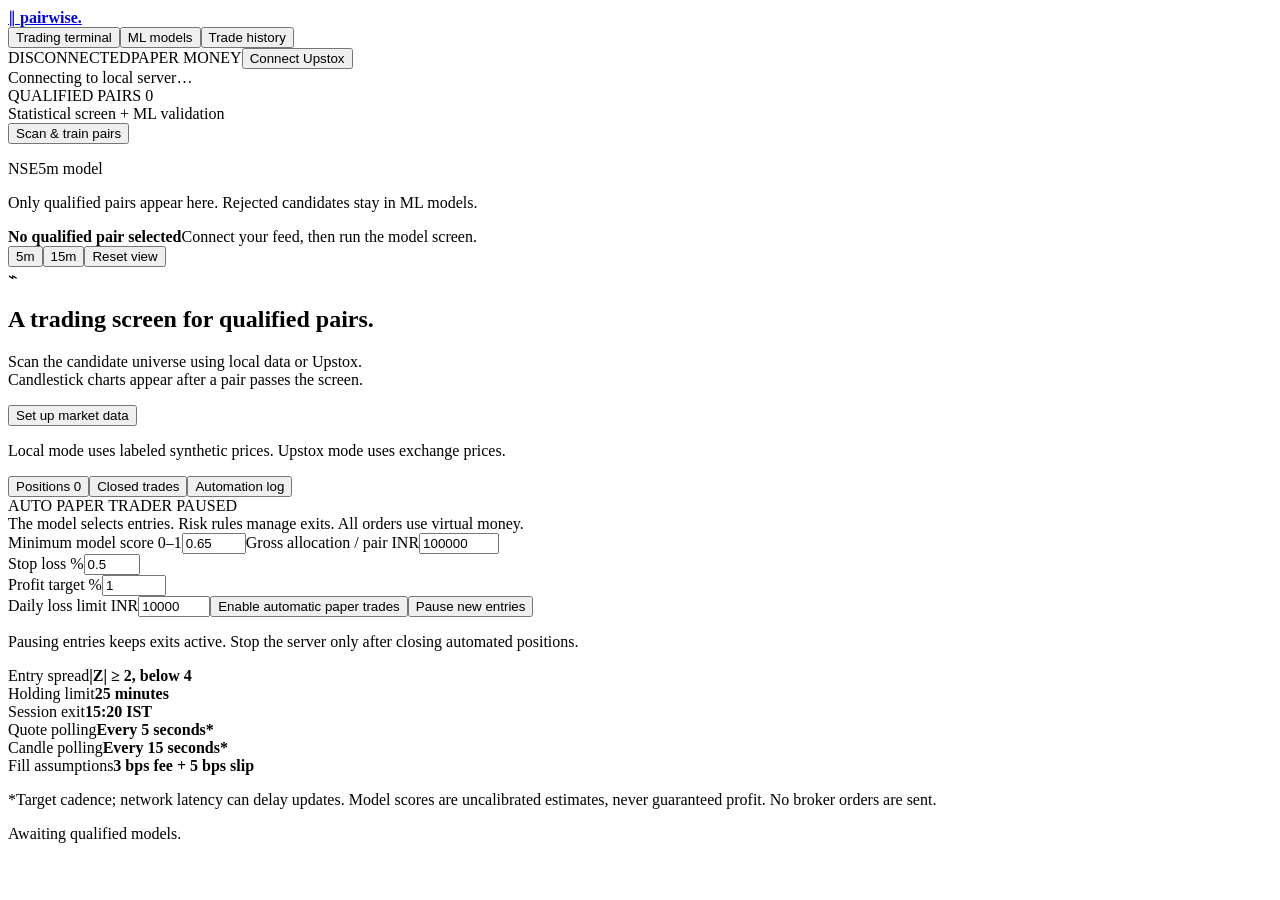
==== app/static/terminal.html @ f2038a49 "Build pairs paper trading app with local simulation and Upstox integration" ====
<!doctype html>
<html lang="en"><head><meta charset="utf-8"><meta name="viewport" content="width=device-width,initial-scale=1"><title>Pairwise · Trading terminal</title><link rel="stylesheet" href="/style.css"><script src="/app.js" defer></script></head>
<body>
<script src="/local.js" defer></script>
<header><a class="brand" href="/">∥ <strong>pairwise<span>.</span></strong></a><nav aria-label="Workspace"><button class="active" data-page="terminal">Trading terminal</button><button data-page="models">ML models</button><button data-page="history">Trade history</button></nav><div class="header-right"><span id="feed" class="badge">DISCONNECTED</span><span class="badge green">PAPER MONEY</span><button id="connection-button">Connect Upstox</button></div></header>
<div id="banner" role="status">Connecting to local server…</div><div id="toast" role="alert" hidden></div>
<div id="local-controls" class="local-controls" hidden><div><strong>LOCAL SIMULATION</strong><span id="local-clock"></span><p>Synthetic candles • virtual money • five simulated minutes per step</p></div><button id="local-play">Run local market</button><button id="local-step">Step 5 minutes</button><button id="local-session">Advance 75 candles</button></div>
<section id="page-terminal" class="page terminal">
 <aside class="watch"><div class="section-title">QUALIFIED PAIRS <span id="qualified-count">0</span></div><div class="watch-description">Statistical screen + ML validation</div><div id="pair-list"></div><button id="scan" class="primary">Scan & train pairs</button><p id="scan-status"></p><div class="watch-bottom"><span id="exchange-name">NSE</span><span>5m model</span><p>Only qualified pairs appear here. Rejected candidates stay in ML models.</p></div></aside>
 <div class="workspace"><div class="chart-toolbar"><div><strong id="pair-title">No qualified pair selected</strong><span id="pair-subtitle">Connect your feed, then run the model screen.</span></div><div class="chart-controls"><button class="active" data-interval="5">5m</button><button data-interval="15">15m</button><button id="reset-charts" title="Reset pan and zoom">Reset view</button></div></div>
 <div id="no-pairs" class="no-pairs"><div class="empty-symbol">⌁</div><h1>A trading screen for qualified pairs.</h1><p>Scan the candidate universe using local data or Upstox.<br>Candlestick charts appear after a pair passes the screen.</p><button data-open-connection class="primary">Set up market data</button><p class="fine">Local mode uses labeled synthetic prices. Upstox mode uses exchange prices.</p></div>
 <div id="charts" hidden><div class="chart-grid"><section class="candle-panel"><div class="chart-heading"><strong id="symbol-y"></strong><span id="quote-y"></span></div><div id="ohlc-y" class="ohlc">OHLCV · Upstox</div><canvas id="candle-y" role="img" aria-label="First stock candlestick chart. Scroll to zoom, drag to pan."></canvas></section><section class="candle-panel"><div class="chart-heading"><strong id="symbol-x"></strong><span id="quote-x"></span></div><div id="ohlc-x" class="ohlc">OHLCV · Upstox</div><canvas id="candle-x" role="img" aria-label="Second stock candlestick chart. Scroll to zoom, drag to pan."></canvas></section></div><div class="spread-heading"><span>SPREAD Z-SCORE · COMPLETED CANDLES</span><span id="signal-summary"></span></div><canvas id="spread" role="img" aria-label="Historical five-minute spread Z-score"></canvas><div class="chart-footer"><span>Scroll to zoom · drag to pan · hover for OHLCV</span><span id="candle-updated">Waiting for candles</span></div></div>
 <div class="ledger"><div class="ledger-tabs"><button class="active" data-ledger="positions">Positions <span id="open-count">0</span></button><button data-ledger="closed">Closed trades</button><button data-ledger="events">Automation log</button><span id="equity"></span></div><div id="ledger-positions" class="ledger-view"></div><div id="ledger-closed" class="ledger-view" hidden></div><div id="ledger-events" class="ledger-view" hidden></div></div>
 </div>
 <aside class="automation"><div class="section-title">AUTO PAPER TRADER <span id="auto-state" class="badge">PAUSED</span></div><div class="auto-explanation">The model selects entries. Risk rules manage exits. All orders use virtual money.</div><form id="auto-form"><label for="score">Minimum model score <span>0–1</span></label><input id="score" type="number" min="0.5" max="0.95" step="0.01" value="0.65"><label for="allocation">Gross allocation / pair <span>INR</span></label><input id="allocation" type="number" min="1000" max="500000" step="1000" value="100000"><div class="two-fields"><div><label for="loss">Stop loss %</label><input id="loss" type="number" min="0.1" max="5" step="0.1" value="0.5"></div><div><label for="profit">Profit target %</label><input id="profit" type="number" min="0.1" max="10" step="0.1" value="1"></div></div><label for="daily-loss">Daily loss limit <span>INR</span></label><input id="daily-loss" type="number" min="100" max="50000" step="100" value="10000"><button type="submit" id="start-auto" class="primary">Enable automatic paper trades</button><button type="button" id="pause-auto">Pause new entries</button></form><p class="fine">Pausing entries keeps exits active. Stop the server only after closing automated positions.</p><div class="risk-list"><div><span>Entry spread</span><b>|Z| ≥ 2, below 4</b></div><div><span>Holding limit</span><b>25 minutes</b></div><div><span>Session exit</span><b>15:20 IST</b></div><div><span>Quote polling</span><b>Every 5 seconds*</b></div><div><span>Candle polling</span><b>Every 15 seconds*</b></div><div><span>Fill assumptions</span><b>3 bps fee + 5 bps slip</b></div></div><p class="fine">*Target cadence; network latency can delay updates. Model scores are uncalibrated estimates, never guaranteed profit. No broker orders are sent.</p><div id="auto-status" class="auto-status">Awaiting qualified models.</div></aside>
</section>
<section id="page-models" class="page content-page" hidden><div class="page-title"><div><h1>Pair classification & models</h1><p>Five-minute candles from your selected source. Net-profit labels. Chronological evaluation.</p></div><button id="scan-models" class="primary">Scan & train all candidates</button></div><div id="model-job" class="info"></div><div id="model-table"></div><div class="method"><h2>What qualifies a pair?</h2><p>Positive hedge ratio, return correlation ≥ 0.40, cointegration FDR below 0.05, validation AUC above 0.50, and at least eight validation signals with positive average modeled net return. FDR covers all three configured candidate pairs. A rejected pair has no chart in the trading terminal.</p><h2>What does the ML model predict?</h2><p>Positive net P&L on a mean-reversion pair trade: signal at a completed five-minute close, entry at the next candle’s open, exit five candles later. Labels include both legs, 3 bps fees, 5 bps adverse slippage, and simulated borrowing. Labels crossing gaps or overnight are excluded. This label policy differs from live paper exits, which can trigger earlier.</p><p>30% formation / 30% train / 20% validation / 20% test, with a six-bar purge. Threshold selection uses validation only. Test metrics are informational and do not select pairs. Overlapping labels are dependent; validation mean returns are not a strategy backtest. Upstox models expire for new automatic entries after 24 hours. Local models stay frozen until you rescan so forward simulation can be evaluated. Restarting clears active models and disables entries; rescan to retrain.</p><p>Candidate universe: HDFCBANK/ICICIBANK, INFY/TCS, MARUTI/M&M on the selected exchange. The app does not claim to scan every NSE/BSE stock.</p></div></section>
<section id="page-history" class="page content-page" hidden><div class="page-title"><div><h1>Trade history</h1><p>Both legs, every decision, and realized profit or loss after costs.</p></div><a href="/api/export" download="pairwise-trades.csv" class="button">Export CSV</a></div><div id="history-stats" class="history-stats"></div><div id="history-table"></div><h2 class="log-heading">Decision log</h2><div id="history-events"></div><p class="fine">Paper shorting does not model real borrow availability, margin rules, taxes, partial fills, or corporate actions. Stale quotes pause fills; a stop is not a guaranteed exit price.</p></section>
<dialog id="connection"><form id="connection-form">
<div class="dialog-title"><h2>Connect your Upstox account</h2><button type="button" id="close-connection" aria-label="Close connection settings">×</button></div>
<p>Sign in securely on Upstox. Return here automatically with your market-data connection ready.</p>
<label for="exchange">Exchange</label><select id="exchange"><option>NSE</option><option>BSE</option></select>
<div id="oauth-main"><button type="button" id="oauth-start" class="primary oauth-button">Connect with Upstox ↗</button><p id="oauth-status" class="fine"></p>
<div id="oauth-setup" class="oauth-setup" hidden><strong>One-time developer setup</strong><ol><li>Create an app in <a href="https://account.upstox.com/developer/apps" target="_blank" rel="noreferrer">Upstox Developer Apps</a>.</li><li>Copy <code>.env.example</code> to <code>.env</code> and set the API key and API secret.</li><li>Register this exact callback URL:<code id="oauth-callback"></code></li><li>Restart this local server.</li></ol><p>After setup, account holders use the sign-in button. They do not paste access tokens.</p></div>
<p class="fine">Upstox may ask for OTP/PIN or authorization. This app never receives your password or PIN. Market data only; trading remains paper-only.</p></div>
<details id="connection-options"><summary>Connection options & manual-token fallback</summary><label for="mode">Source</label><select id="mode"><option value="live">Upstox — actual exchange data</option><option value="demo">Local simulation - synthetic paper market</option></select><label for="token">Access token (optional fallback)</label><input id="token" type="password" autocomplete="off" placeholder="Leave blank to use Upstox sign-in or the current connection"><p class="fine">Tokens remain in server memory. Choose demo mode to explore without an Upstox connection.</p></details>
<button type="submit" id="apply-connection">Apply source / exchange</button><button type="button" id="disconnect">Disconnect Upstox</button><p id="connection-status" class="fine"></p>
</form></dialog>
</body></html>
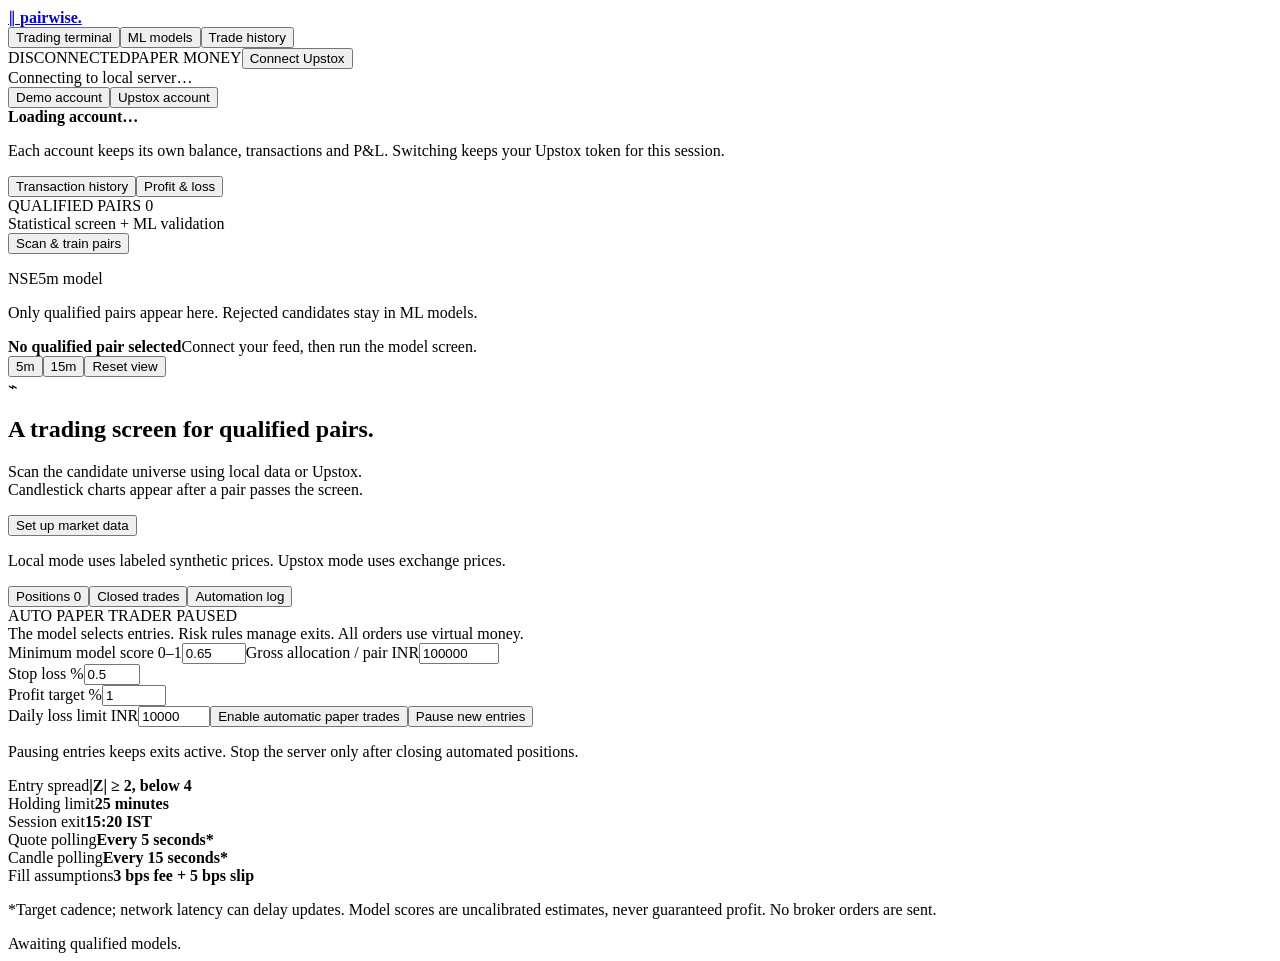
==== commit f2fd08b6: "Keep demo accounts accessible and dates within the present Preserve separate demo history and P&L wi" ====
--- a/app/static/terminal.html
+++ b/app/static/terminal.html
@@ -2,8 +2,15 @@
 <html lang="en"><head><meta charset="utf-8"><meta name="viewport" content="width=device-width,initial-scale=1"><title>Pairwise · Trading terminal</title><link rel="stylesheet" href="/style.css"><script src="/app.js" defer></script></head>
 <body>
 <script src="/local.js" defer></script>
+<script src="/report.js" defer></script>
+<script src="/community.js" defer></script>
 <header><a class="brand" href="/">∥ <strong>pairwise<span>.</span></strong></a><nav aria-label="Workspace"><button class="active" data-page="terminal">Trading terminal</button><button data-page="models">ML models</button><button data-page="history">Trade history</button></nav><div class="header-right"><span id="feed" class="badge">DISCONNECTED</span><span class="badge green">PAPER MONEY</span><button id="connection-button">Connect Upstox</button></div></header>
 <div id="banner" role="status">Connecting to local server…</div><div id="toast" role="alert" hidden></div>
+<section class="account-bar" aria-label="Paper accounts">
+ <div class="account-buttons" role="group" aria-label="Select paper account"><button id="account-demo" aria-pressed="false">Demo account</button><button id="account-live" aria-pressed="false">Upstox account</button></div>
+ <div class="account-description"><strong id="active-account">Loading account…</strong><p id="account-summary" aria-live="polite"></p><p>Each account keeps its own balance, transactions and P&amp;L. Switching keeps your Upstox token for this session.</p></div>
+ <div class="account-links"><button data-page="history">Transaction history</button><button data-page="performance">Profit &amp; loss</button></div>
+</section>
 <div id="local-controls" class="local-controls" hidden><div><strong>LOCAL SIMULATION</strong><span id="local-clock"></span><p>Synthetic candles • virtual money • five simulated minutes per step</p></div><button id="local-play">Run local market</button><button id="local-step">Step 5 minutes</button><button id="local-session">Advance 75 candles</button></div>
 <section id="page-terminal" class="page terminal">
  <aside class="watch"><div class="section-title">QUALIFIED PAIRS <span id="qualified-count">0</span></div><div class="watch-description">Statistical screen + ML validation</div><div id="pair-list"></div><button id="scan" class="primary">Scan & train pairs</button><p id="scan-status"></p><div class="watch-bottom"><span id="exchange-name">NSE</span><span>5m model</span><p>Only qualified pairs appear here. Rejected candidates stay in ML models.</p></div></aside>
@@ -14,7 +21,7 @@
  </div>
  <aside class="automation"><div class="section-title">AUTO PAPER TRADER <span id="auto-state" class="badge">PAUSED</span></div><div class="auto-explanation">The model selects entries. Risk rules manage exits. All orders use virtual money.</div><form id="auto-form"><label for="score">Minimum model score <span>0–1</span></label><input id="score" type="number" min="0.5" max="0.95" step="0.01" value="0.65"><label for="allocation">Gross allocation / pair <span>INR</span></label><input id="allocation" type="number" min="1000" max="500000" step="1000" value="100000"><div class="two-fields"><div><label for="loss">Stop loss %</label><input id="loss" type="number" min="0.1" max="5" step="0.1" value="0.5"></div><div><label for="profit">Profit target %</label><input id="profit" type="number" min="0.1" max="10" step="0.1" value="1"></div></div><label for="daily-loss">Daily loss limit <span>INR</span></label><input id="daily-loss" type="number" min="100" max="50000" step="100" value="10000"><button type="submit" id="start-auto" class="primary">Enable automatic paper trades</button><button type="button" id="pause-auto">Pause new entries</button></form><p class="fine">Pausing entries keeps exits active. Stop the server only after closing automated positions.</p><div class="risk-list"><div><span>Entry spread</span><b>|Z| ≥ 2, below 4</b></div><div><span>Holding limit</span><b>25 minutes</b></div><div><span>Session exit</span><b>15:20 IST</b></div><div><span>Quote polling</span><b>Every 5 seconds*</b></div><div><span>Candle polling</span><b>Every 15 seconds*</b></div><div><span>Fill assumptions</span><b>3 bps fee + 5 bps slip</b></div></div><p class="fine">*Target cadence; network latency can delay updates. Model scores are uncalibrated estimates, never guaranteed profit. No broker orders are sent.</p><div id="auto-status" class="auto-status">Awaiting qualified models.</div></aside>
 </section>
-<section id="page-models" class="page content-page" hidden><div class="page-title"><div><h1>Pair classification & models</h1><p>Five-minute candles from your selected source. Net-profit labels. Chronological evaluation.</p></div><button id="scan-models" class="primary">Scan & train all candidates</button></div><div id="model-job" class="info"></div><div id="model-table"></div><div class="method"><h2>What qualifies a pair?</h2><p>Positive hedge ratio, return correlation ≥ 0.40, cointegration FDR below 0.05, validation AUC above 0.50, and at least eight validation signals with positive average modeled net return. FDR covers all three configured candidate pairs. A rejected pair has no chart in the trading terminal.</p><h2>What does the ML model predict?</h2><p>Positive net P&L on a mean-reversion pair trade: signal at a completed five-minute close, entry at the next candle’s open, exit five candles later. Labels include both legs, 3 bps fees, 5 bps adverse slippage, and simulated borrowing. Labels crossing gaps or overnight are excluded. This label policy differs from live paper exits, which can trigger earlier.</p><p>30% formation / 30% train / 20% validation / 20% test, with a six-bar purge. Threshold selection uses validation only. Test metrics are informational and do not select pairs. Overlapping labels are dependent; validation mean returns are not a strategy backtest. Upstox models expire for new automatic entries after 24 hours. Local models stay frozen until you rescan so forward simulation can be evaluated. Restarting clears active models and disables entries; rescan to retrain.</p><p>Candidate universe: HDFCBANK/ICICIBANK, INFY/TCS, MARUTI/M&M on the selected exchange. The app does not claim to scan every NSE/BSE stock.</p></div></section>
+<section id="page-models" class="page content-page" hidden><div class="page-title"><div><h1>Pair classification & models</h1><p>Five-minute candles from your selected source. Net-profit labels. Chronological evaluation.</p></div><button id="scan-models" class="primary">Scan & train all candidates</button></div><div id="model-job" class="info"></div><div id="model-table"></div><div class="method"><h2>What qualifies a pair?</h2><p>Positive hedge ratio, return correlation ≥ 0.40, cointegration FDR below 0.05, validation AUC above 0.50, and at least eight validation signals with positive average modeled net return. FDR covers the entire configured candidate universe. A rejected pair has no chart in the trading terminal.</p><h2>What does the ML model predict?</h2><p>Positive net P&L on a mean-reversion pair trade: signal at a completed five-minute close, entry at the next candle’s open, exit five candles later. Labels include both legs, 3 bps fees, 5 bps adverse slippage, and simulated borrowing. Labels crossing gaps or overnight are excluded. This label policy differs from live paper exits, which can trigger earlier.</p><p>30% formation / 30% train / 20% validation / 20% test, with a six-bar purge. Threshold selection uses validation only. Test metrics are informational and do not select pairs. Overlapping labels are dependent; validation mean returns are not a strategy backtest. Upstox models expire for new automatic entries after 24 hours. Local models stay frozen until you rescan so forward simulation can be evaluated. Restarting clears active models and disables entries; rescan to retrain.</p><p>The current company universe and model specifications are listed below. The app does not claim to scan every NSE/BSE stock.</p></div></section>
 <section id="page-history" class="page content-page" hidden><div class="page-title"><div><h1>Trade history</h1><p>Both legs, every decision, and realized profit or loss after costs.</p></div><a href="/api/export" download="pairwise-trades.csv" class="button">Export CSV</a></div><div id="history-stats" class="history-stats"></div><div id="history-table"></div><h2 class="log-heading">Decision log</h2><div id="history-events"></div><p class="fine">Paper shorting does not model real borrow availability, margin rules, taxes, partial fills, or corporate actions. Stale quotes pause fills; a stop is not a guaranteed exit price.</p></section>
 <dialog id="connection"><form id="connection-form">
 <div class="dialog-title"><h2>Connect your Upstox account</h2><button type="button" id="close-connection" aria-label="Close connection settings">×</button></div>
